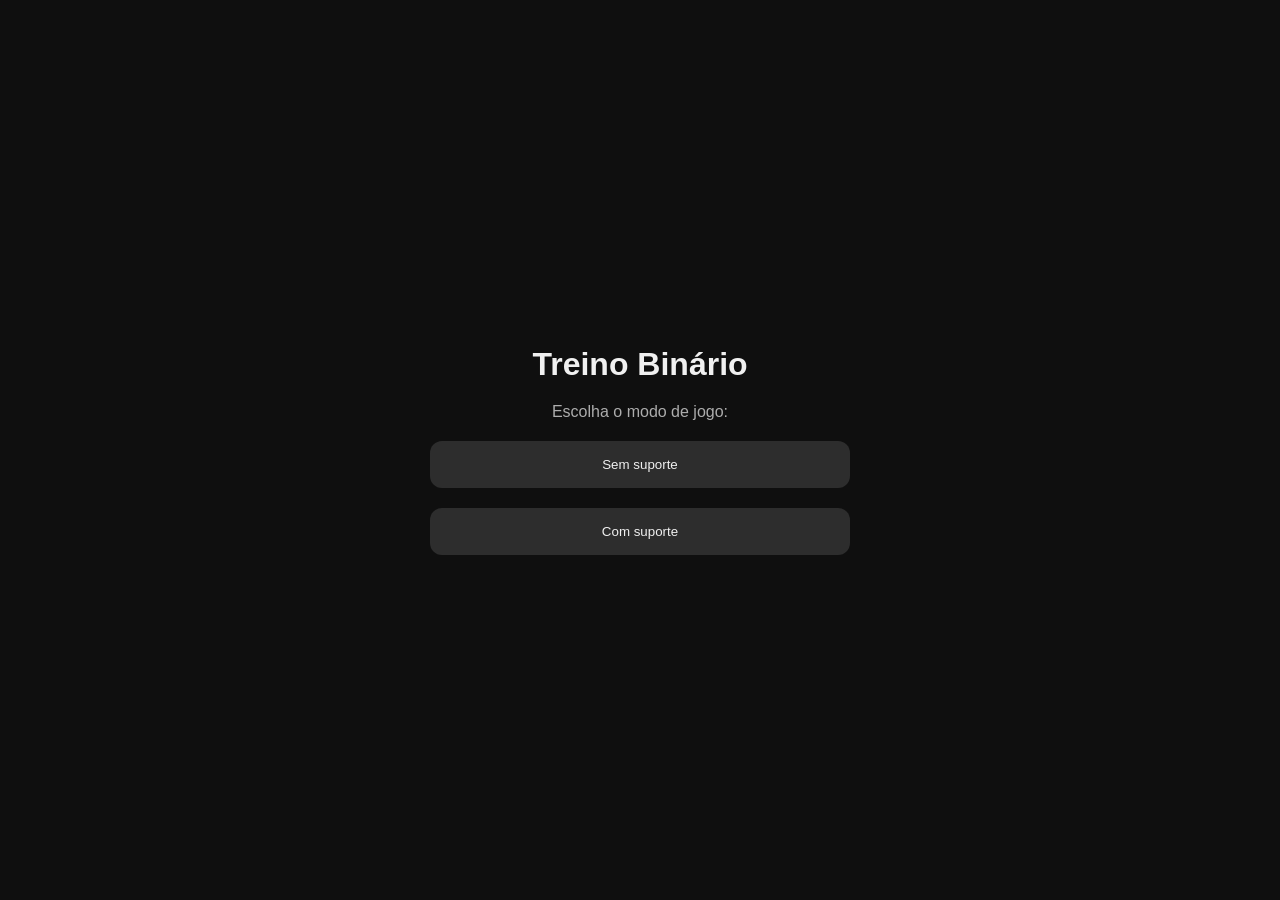
==== index.html @ d8e4446f "initial commit" ====
<!DOCTYPE html>
<html lang="pt-BR">
<head>
    <meta charset="UTF-8">
    <meta name="viewport" content="width=device-width, initial-scale=1.0">
    <title>Treino Binário</title>
    <link rel="stylesheet" href="style.css">
</head>
<body>
    <!-- div#tela-menu.tela>h1{Treino Binário}p{Escolha o modo de jogo:}button*2 -->
    <div id="tela-menu" class="tela">
        <h1>Treino Binário</h1>
        <p>Escolha o modo de jogo:</p>
        <button onclick="iniciarJogo(false)">Sem suporte</button>
        <button onclick="iniciarJogo(true)">Com suporte</button>
    </div>

    <div id="tela-jogo" class="tela escondido">
        <p id="pergunta-label">Qual o valor decimal?</p>
        <div id="numero-binario"></div>
        <div id="tabela-suporte"></div>
        <input type="text" id="resposta" inputmode="numeric" placeholder="Digite o decimal">
        <button onclick="verificarResposta()">Confirmar</button>
        <div id="feedback"></div>
        <button id="btn-proximo" class="escondido" onclick="proximoNumero()">Próximo</button>
        <button onclick="voltarMenu()">Menu</button>
    </div>

    <script src="script.js"></script>
</body>
</html>
---- style.css ----
* {
    box-sizing: border-box;
    margin: 0;
    padding: 0;
}

body {
    font-family: sans-serif;
    background-color: #0f0f0f;
    color: #f0f0f0;
    min-height: 100vh;
    display: flex;
    align-items: center;
    justify-content: center;
    padding: 24px;
}

.tela {
    width: 100%;
    max-width: 420px;
    display: flex;
    flex-direction: column;
    align-items: center;
    gap: 20px;
}

.escondido {
    display: none;
}

h1 {
    font-size: 2rem;
    text-align: center;
}

p {
    font-size: 1rem;
    opacity: 0.7;
}

#numero-binario {
    font-size: 2.5rem;
    font-family: monospace;
    display: flex;
    justify-content: center;
}

#numero-binario span {
    width: 40px;
    text-align: center;
}

input {
    width: 100%;
    padding: 16px;
    font-size: 1.5rem;
    text-align: center;
    border-radius: 12px;
    border: 2px solid #333;
    background-color: #1a1a1a;
    color: #f0f0f0;
}

button {
    width: 100%;
    padding: 16px;
    font-size: 1,1rem;
    border-radius: 12px;
    border: none;
    background-color: #2d2d2d;
    color: #f0f0f0;
    cursor: pointer;
}

button:active {
    font-size: 1.3rem;
    font-weight: bold;
    text-align: center;
}

#feedback {
    font-size: 1.3rem;
    font-weight: bold;
    text-align: center;
}

.acerto {
    color: #4caf50;
}

.erro {
    color: #f44336;
}

/* Tabela de suporte */
.linha-tabela {
    display: flex;
    justify-content: center;
}

.celula {
    width: 40px;
    height: 32px;
    display: flex;
    align-items: center;
    justify-content: center;
    font-family: monospace;
    font-size: 1rem;
}

.potencia {
    font-size: 0.8rem;
    opacity: 0.6;
}
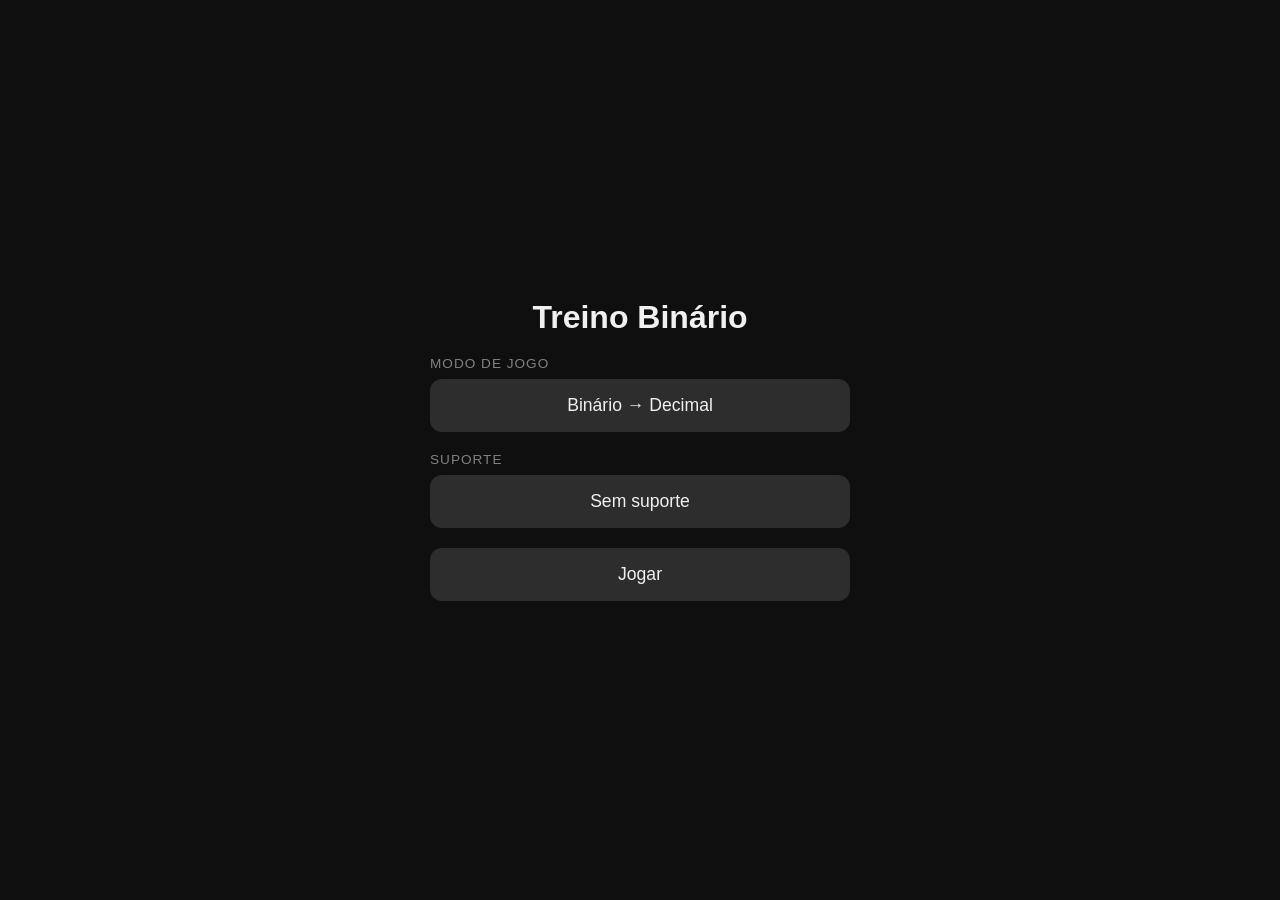
==== commit 0a95f10c: "feat(game): add decimal-to-binary mode and toggle menu - Added game mode toggle (binary→decimal / de" ====
--- a/index.html
+++ b/index.html
@@ -7,18 +7,27 @@
     <link rel="stylesheet" href="style.css">
 </head>
 <body>
-    <!-- div#tela-menu.tela>h1{Treino Binário}p{Escolha o modo de jogo:}button*2 -->
     <div id="tela-menu" class="tela">
         <h1>Treino Binário</h1>
-        <p>Escolha o modo de jogo:</p>
-        <button onclick="iniciarJogo(false)">Sem suporte</button>
-        <button onclick="iniciarJogo(true)">Com suporte</button>
+
+        <div class="grupo-toggle">
+            <label>Modo de jogo</label>
+            <button id="toggle-modo" onclick="alternarModo()">Binário → Decimal</button>
+        </div>
+
+        <div class="grupo-toggle">
+            <label>Suporte</label>
+            <button id="toggle-suporte" onclick="alternarSuporte()">Sem suporte</button>
+        </div>
+
+        <button onclick="iniciarJogo()">Jogar</button>
     </div>
 
     <div id="tela-jogo" class="tela escondido">
-        <p id="pergunta-label">Qual o valor decimal?</p>
-        <div id="numero-binario"></div>
+        <p id="pergunta-label"></p>
+        <div id="numero-display"></div>
         <div id="tabela-suporte"></div>
+        <div id="inputs-bits"></div>
         <input type="text" id="resposta" inputmode="numeric" placeholder="Digite o decimal">
         <button onclick="verificarResposta()">Confirmar</button>
         <div id="feedback"></div>
--- a/style.css
+++ b/style.css
@@ -1,114 +1,143 @@
 * {
-    box-sizing: border-box;
-    margin: 0;
-    padding: 0;
+  box-sizing: border-box;
+  margin: 0;
+  padding: 0;
 }
 
 body {
-    font-family: sans-serif;
-    background-color: #0f0f0f;
-    color: #f0f0f0;
-    min-height: 100vh;
-    display: flex;
-    align-items: center;
-    justify-content: center;
-    padding: 24px;
+  font-family: sans-serif;
+  background-color: #0f0f0f;
+  color: #f0f0f0;
+  min-height: 100vh;
+  display: flex;
+  align-items: center;
+  justify-content: center;
+  padding: 24px;
 }
 
 .tela {
-    width: 100%;
-    max-width: 420px;
-    display: flex;
-    flex-direction: column;
-    align-items: center;
-    gap: 20px;
+  width: 100%;
+  max-width: 420px;
+  display: flex;
+  flex-direction: column;
+  align-items: center;
+  gap: 20px;
 }
 
 .escondido {
-    display: none;
+  display: none;
 }
 
 h1 {
-    font-size: 2rem;
-    text-align: center;
+  font-size: 2rem;
+  text-align: center;
 }
 
 p {
-    font-size: 1rem;
-    opacity: 0.7;
+  font-size: 1rem;
+  opacity: 0.7;
 }
 
-#numero-binario {
-    font-size: 2.5rem;
-    font-family: monospace;
-    display: flex;
-    justify-content: center;
+.grupo-toggle {
+  width: 100%;
+  display: flex;
+  flex-direction: column;
+  gap: 8px;
 }
 
-#numero-binario span {
-    width: 40px;
-    text-align: center;
+.grupo-toggle label {
+  font-size: 0.85rem;
+  opacity: 0.5;
+  text-transform: uppercase;
+  letter-spacing: 1px;
+}
+
+#numero-display {
+  font-size: 2.5rem;
+  font-family: monospace;
+  display: flex;
+  justify-content: center;
+}
+
+#numero-display span {
+  width: 40px;
+  text-align: center;
 }
 
 input {
-    width: 100%;
-    padding: 16px;
-    font-size: 1.5rem;
-    text-align: center;
-    border-radius: 12px;
-    border: 2px solid #333;
-    background-color: #1a1a1a;
-    color: #f0f0f0;
+  width: 100%;
+  padding: 16px;
+  font-size: 1.5rem;
+  text-align: center;
+  border-radius: 12px;
+  border: 2px solid #333;
+  background-color: #1a1a1a;
+  color: #f0f0f0;
+}
+
+.input-bit {
+  width: 40px;
+  height: 52px;
+  padding: 0;
+  font-size: 1.4rem;
+  text-align: center;
+  border-radius: 8px;
+  border: 2px solid #333;
+  background-color: #1a1a1a;
+  color: #f0f0f0;
+}
+
+.input-bit:focus {
+  border-color: #f0f0f0;
+  outline: none;
 }
 
 button {
-    width: 100%;
-    padding: 16px;
-    font-size: 1,1rem;
-    border-radius: 12px;
-    border: none;
-    background-color: #2d2d2d;
-    color: #f0f0f0;
-    cursor: pointer;
+  width: 100%;
+  padding: 16px;
+  font-size: 1.1rem;
+  border-radius: 12px;
+  border: none;
+  background-color: #2d2d2d;
+  color: #f0f0f0;
+  cursor: pointer;
 }
 
 button:active {
-    font-size: 1.3rem;
-    font-weight: bold;
-    text-align: center;
+  background-color: #444;
 }
 
 #feedback {
-    font-size: 1.3rem;
-    font-weight: bold;
-    text-align: center;
+  font-size: 1.3rem;
+  font-weight: bold;
+  text-align: center;
 }
 
 .acerto {
-    color: #4caf50;
+  color: #4caf50;
 }
 
 .erro {
-    color: #f44336;
+  color: #f44336;
 }
 
-/* Tabela de suporte */
 .linha-tabela {
-    display: flex;
-    justify-content: center;
+  display: flex;
+  justify-content: center;
+  gap: 0;
 }
 
 .celula {
-    width: 40px;
-    height: 32px;
-    display: flex;
-    align-items: center;
-    justify-content: center;
-    font-family: monospace;
-    font-size: 1rem;
+  width: 40px;
+  height: 40px;
+  display: flex;
+  align-items: center;
+  justify-content: center;
+  font-family: monospace;
+  font-size: 1rem;
 }
 
 .potencia {
-    font-size: 0.8rem;
-    opacity: 0.6;
+  font-size: 0.8rem;
+  opacity: 0.6;
 }
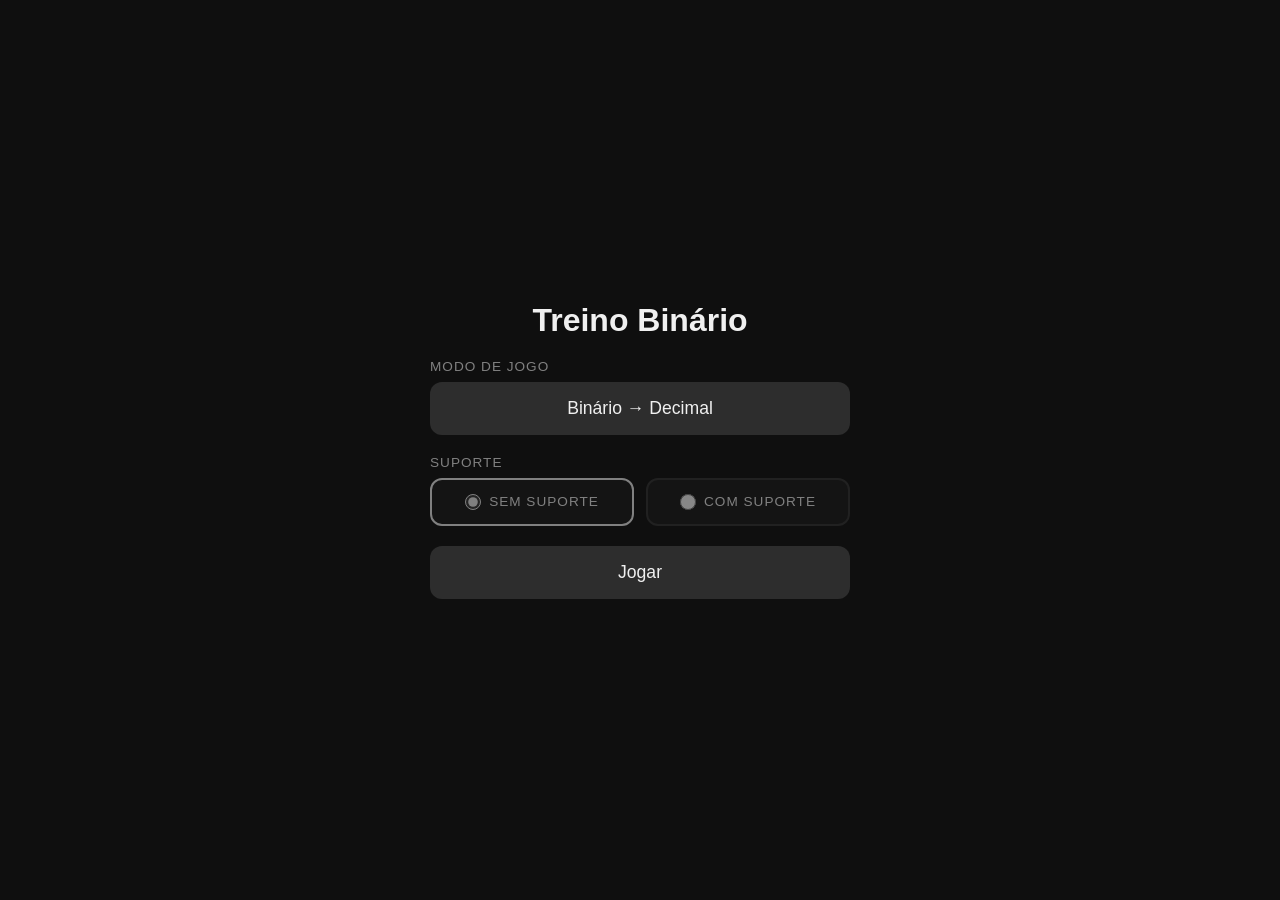
==== commit f06b5bdb: "feat(ui): replace support toggle button with radio card group - Replaced <button> with two <input ty" ====
--- a/index.html
+++ b/index.html
@@ -17,7 +17,14 @@
 
         <div class="grupo-toggle">
             <label>Suporte</label>
-            <button id="toggle-suporte" onclick="alternarSuporte()">Sem suporte</button>
+            <div class="grupo-radio">
+                <label class="radio-opcao">
+                    <input type="radio" name="suporte" value="sem" checked> Sem suporte
+                </label>
+                <label class="radio-opcao">
+                    <input type="radio" name="suporte" value="com"> Com suporte
+                </label>
+            </div>
         </div>
 
         <button onclick="iniciarJogo()">Jogar</button>
--- a/style.css
+++ b/style.css
@@ -25,7 +25,7 @@
 }
 
 .escondido {
-  display: none;
+  display: none !important;
 }
 
 h1 {
@@ -64,7 +64,7 @@
   text-align: center;
 }
 
-input {
+input[type="text"] {
   width: 100%;
   padding: 16px;
   font-size: 1.5rem;
@@ -73,6 +73,38 @@
   border: 2px solid #333;
   background-color: #1a1a1a;
   color: #f0f0f0;
+}
+
+.grupo-radio {
+  display: flex;
+  gap: 12px;
+  width: 100%;
+}
+
+.radio-opcao {
+  flex: 1;
+  display: flex;
+  align-items: center;
+  justify-content: center;
+  gap: 8px;
+  padding: 14px;
+  border-radius: 12px;
+  border: 2px solid #333;
+  background-color: #1a1a1a;
+  cursor: pointer;
+  font-size: 1rem;
+  transition: border-color 0.15s;
+}
+
+.radio-opcao:has(input:checked) {
+  border-color: #f0f0f0;
+}
+
+.radio-opcao input[type="radio"] {
+  accent-color: #f0f0f0;
+  width: 16px;
+  height: 16px;
+  cursor: pointer;
 }
 
 .input-bit {
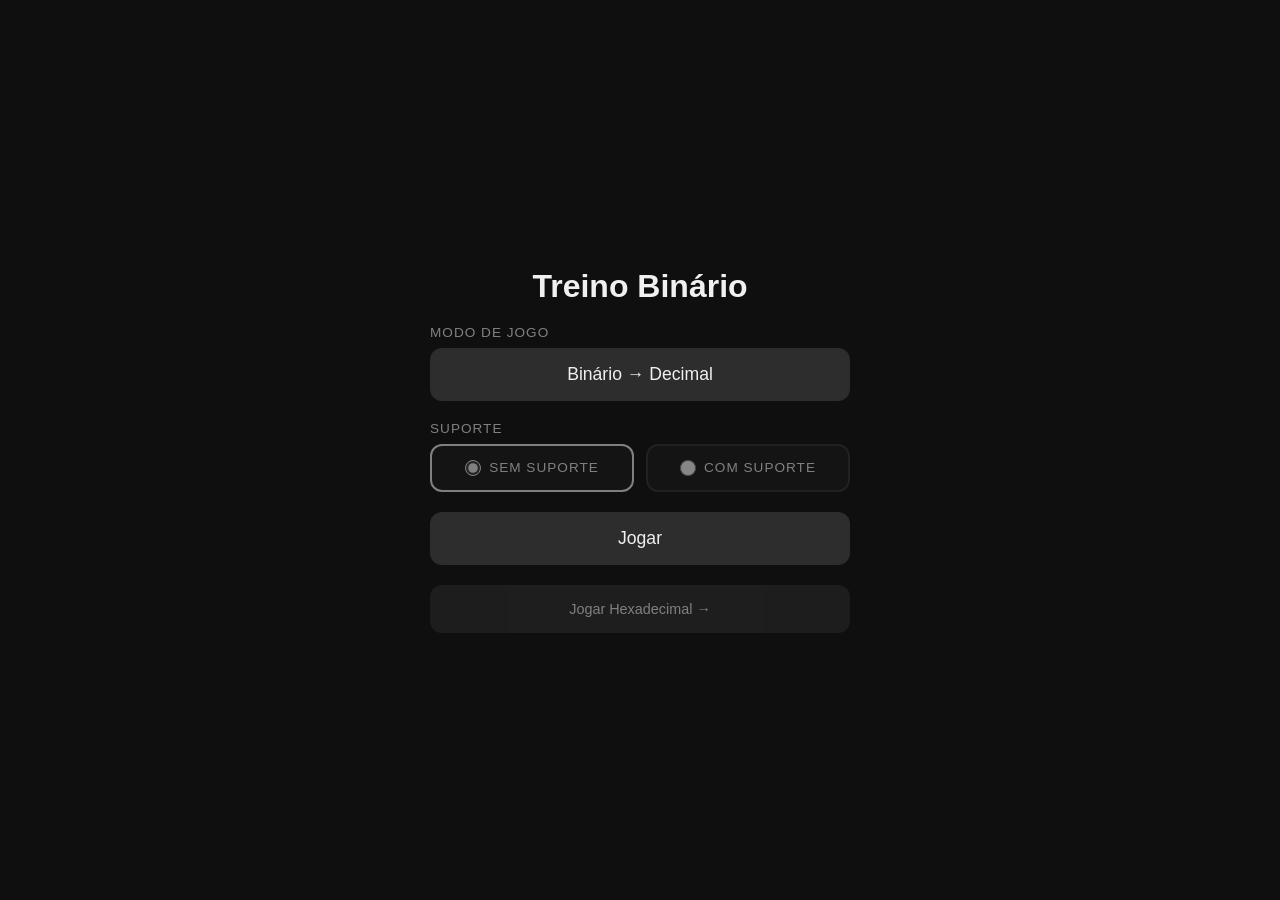
==== commit 20d3a955: "feat: add hex game and navigation between binary and hex games - Add hex.html, hex.css, hex.js with " ====
--- a/index.html
+++ b/index.html
@@ -28,6 +28,7 @@
         </div>
 
         <button onclick="iniciarJogo()">Jogar</button>
+        <button onclick="window.location.href='hex.html'" style="opacity:0.5;font-size:0.9rem;">Jogar Hexadecimal →</button>
     </div>
 
     <div id="tela-jogo" class="tela escondido">
